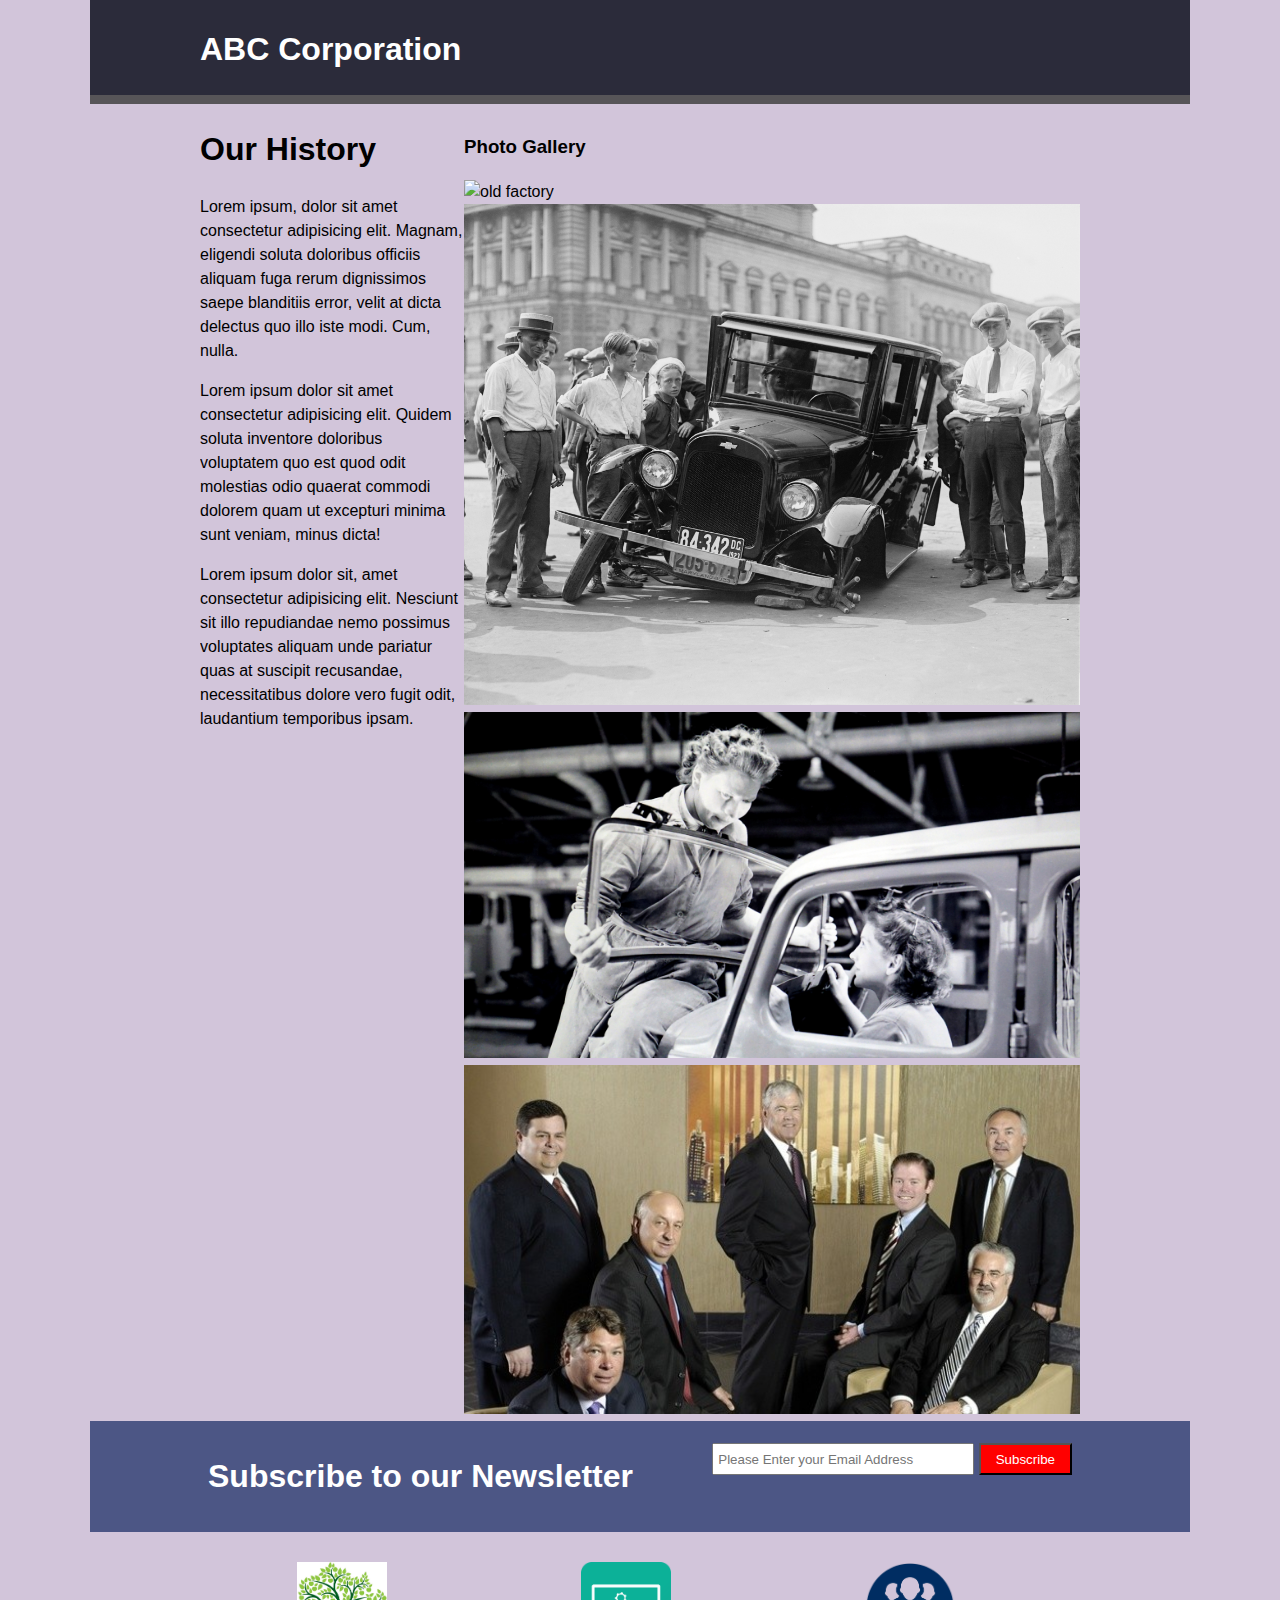
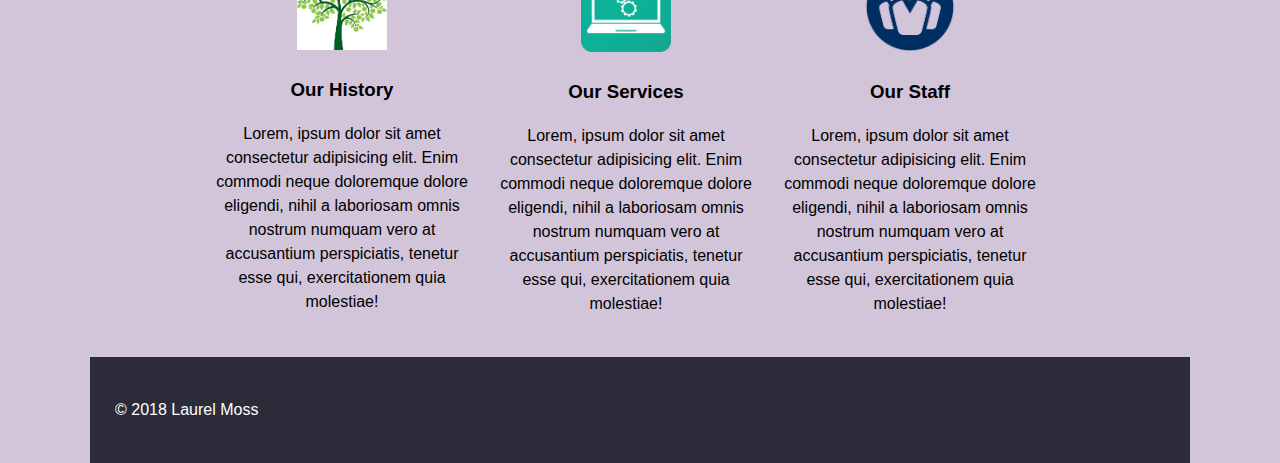
==== history.html @ 0de45ca1 "Add files via upload" ====
<!DOCTYPE html>
<html lang="en">
<head>
   <meta charset="UTF-8">
   <meta name="viewport" content="width=device-width, initial-scale=1.0">
   <meta http-equiv="X-UA-Compatible" content="ie=edge">
   <link rel="stylesheet" href="css/style.css">
   <link rel="stylesheet" href="https://use.fontawesome.com/releases/v5.2.0/css/all.css" integrity="sha384-hWVjflwFxL6sNzntih27bfxkr27PmbbK/iSvJ+a4+0owXq79v+lsFkW54bOGbiDQ" crossorigin="anonymous">
   <title>Sample Responsive Layout Website</title>
</head>
<body>
   <header>
      <div class="container">
         <div id="branding">
            <h1 class="co-title"><a href="index.html">ABC Corporation</a></h1>
         </div>
         <nav>
            <ul>
               <li><a href="#"><i class="fab fa-twitter"></i></a></li>
               <li><a href="#"><i class="fab fa-facebook-square"></i></a></li>
               <li><a href="#"><i class="fab fa-linkedin"></i></a></li>
            </ul>
         </nav>
      </div>
   </header>
   <section id="main">
      <div class="container">
         <article id="main-col">
            <h1>Our History</h1>
            <p>Lorem ipsum, dolor sit amet consectetur adipisicing elit. Magnam, eligendi soluta doloribus officiis aliquam fuga rerum dignissimos saepe blanditiis error, velit at dicta delectus quo illo iste modi. Cum, nulla.</p>
            <p>Lorem ipsum dolor sit amet consectetur adipisicing elit. Quidem soluta inventore doloribus voluptatem quo est quod odit molestias odio quaerat commodi dolorem quam ut excepturi minima sunt veniam, minus dicta!</p>
            <p>Lorem ipsum dolor sit, amet consectetur adipisicing elit. Nesciunt sit illo repudiandae nemo possimus voluptates aliquam unde pariatur quas at suscipit recusandae, necessitatibus dolore vero fugit odit, laudantium temporibus ipsam.</p>
         </article>
         <aside>
            <h3>Photo Gallery</h3>
            <img src="img/pexels-photo-416326.jpeg" alt="old factory">
            <img src="img/black-and-white-broken-car-78793.jpg" alt="old car">
            <img src="img/autowindshield.jpg" alt="Ladies install windshield">
            <img src="img/board.jpg" alt="board of directors 1970">
         </aside>
      </div>
   </section>

   <section id="newsletter">
      <div class="container">
         <h1>Subscribe to our Newsletter</h1>
         <form action="process.php">
            <input type="email" placeholder="Please Enter your Email Address">
            <button type="submit" class="button_1">Subscribe</button>
         </form>
      </div>
   </section>

   <section id="boxes">
      <div class="container">
         <div class="box">
            <a href="#"><img src="img/Family-Tree-8.jpg"></a>
            <h3>Our History</h3>
            <p>Lorem, ipsum dolor sit amet consectetur adipisicing elit. Enim commodi neque doloremque dolore eligendi, nihil a laboriosam omnis nostrum numquam vero at accusantium perspiciatis, tenetur esse qui, exercitationem quia molestiae!</p>
         </div>
         <div class="box">
            <a href="services.html"><img src="img/AppDevelopmentD_Icon-01_0.png"></a>
            <h3>Our Services</h3>
            <p>Lorem, ipsum dolor sit amet consectetur adipisicing elit. Enim commodi neque doloremque dolore eligendi, nihil a laboriosam omnis nostrum numquam vero at accusantium perspiciatis, tenetur esse qui, exercitationem quia molestiae!</p>
         </div>
         <div class="box">
            <a href="staff.html"><img src="img/icon_governance.png"></a>
            <h3>Our Staff</h3>
            <p>Lorem, ipsum dolor sit amet consectetur adipisicing elit. Enim commodi neque doloremque dolore eligendi, nihil a laboriosam omnis nostrum numquam vero at accusantium perspiciatis, tenetur esse qui, exercitationem quia molestiae!</p>
         </div>
      </div>
   </section>
   <footer>
      <p>&copy; 2018 Laurel Moss </p>
   </footer>

</body>
</html>
---- css/style.css ----
body {
   font-family: Arial, Helvetica, sans-serif;
   font-size: 1em;
   line-height: 1.5;
   padding: 0;
   margin: 0;
   background-color: rgb(210, 197, 218);
}
/*global*/
.container {
   width: 80%;
   margin: auto;
   overflow: hidden;
}

ul {
   margin: 0;
   padding: 0;
}

.button_1 {
   height: 32px;
   background: rgb(255, 0, 0);
   border: 1;
   padding-left: 15px;
   padding-right: 15px;
   color: white;
}

.dark {
   padding: 15px;
   background-color: rgb(55, 83, 83);
   color: white;
   margin-top: 15px;
   margin-bottom: 15px;
}

/*header*/
header {
   background-color: rgb(43, 43, 58);
   color: white;
   padding-top: 25px;
   min-height: 70px;
   border-bottom: rgb(87, 85, 88) 9px solid;
}

header a {
   color: white;
   text-decoration: none;
   font-size: 1em;
}

li {
   float: left;
   display: inline;
   padding: 0 10px 0 10px;
}

#branding {
   float: left;
}

.co-title {
   margin: 0;
}

nav {
   float: right;
   margin-top: 10px;
}

/*hover*/
.co-title:hover {
   color: rgb(253, 4, 4);
}

a:hover {
   color: rgb(90, 100, 245);
}

.button_1:hover {
   color: red;
   background-color: white;
}
/*showcase*/
#showcase {
   background: url('../img/site-3595016_1920 copy.jpg') no-repeat;
   background-position-x: -100;
   background-size: cover;
   min-height: 500px;
}

#showcase h1 {
   text-align: center;
   color: rgb(54, 46, 46);
   margin-top: 50px;
   font-size: 1.6rem;
}

#showcase p {
   font-size: 1.3rem;
}

/*newsletter*/
#newsletter {
   padding: 10px;
   background-color: rgba(27, 45, 102, 0.733);
   color: white;
}

#newsletter h1 {
   float: left;
}

form {
   float: right;
   margin-top: 12px;
}

input[type="email"]{
   padding: 4px;
   height:20px;
   width:250px;
}

/*boxes*/
#boxes {
   margin-top: 20px;
}

.box {
   float: left;
   width: 30%;
   padding: 10px;
   text-align: center;
}

.box img {
   width: 90px;
}

/*sidebar*/
aside {
   float: right;
   width: 70%;
   margin-top: 10px;
}

#main-col {
   float: left;
   width: 30%;
}

img {
   width: 100%;
}

#leadership {
   margin: auto;
   padding: 10px;
   width:50%;
   text-align: center;
}

/*contact form*/
#contact, input, textarea {
   width: 90%;
}

/*footer*/
footer{
   padding: 25px;
   margin-top: 15px;
   background-color: rgb(43, 43, 58);
   color: white;
}

/*media queries*/
@media(max-width: 700px){
   #branding, nav, nav li, #newsletter h1, #newsletter form, #boxes .box, #main-col, aside {
      float: none;
      text-align: center;
      width: 100%;
   }

   #showcase h1 {
      margin-top: 35px;
   }

   #newsletter button {
      display: block;
      width: 100%;
   }

   #newsletter form input[type="email"]{
      width: 100%;
      margin-bottom: 5px;
   }
}

@media(min-width: 1100px) {
   body {
      width: 1100px;
      margin: auto;
   }
}
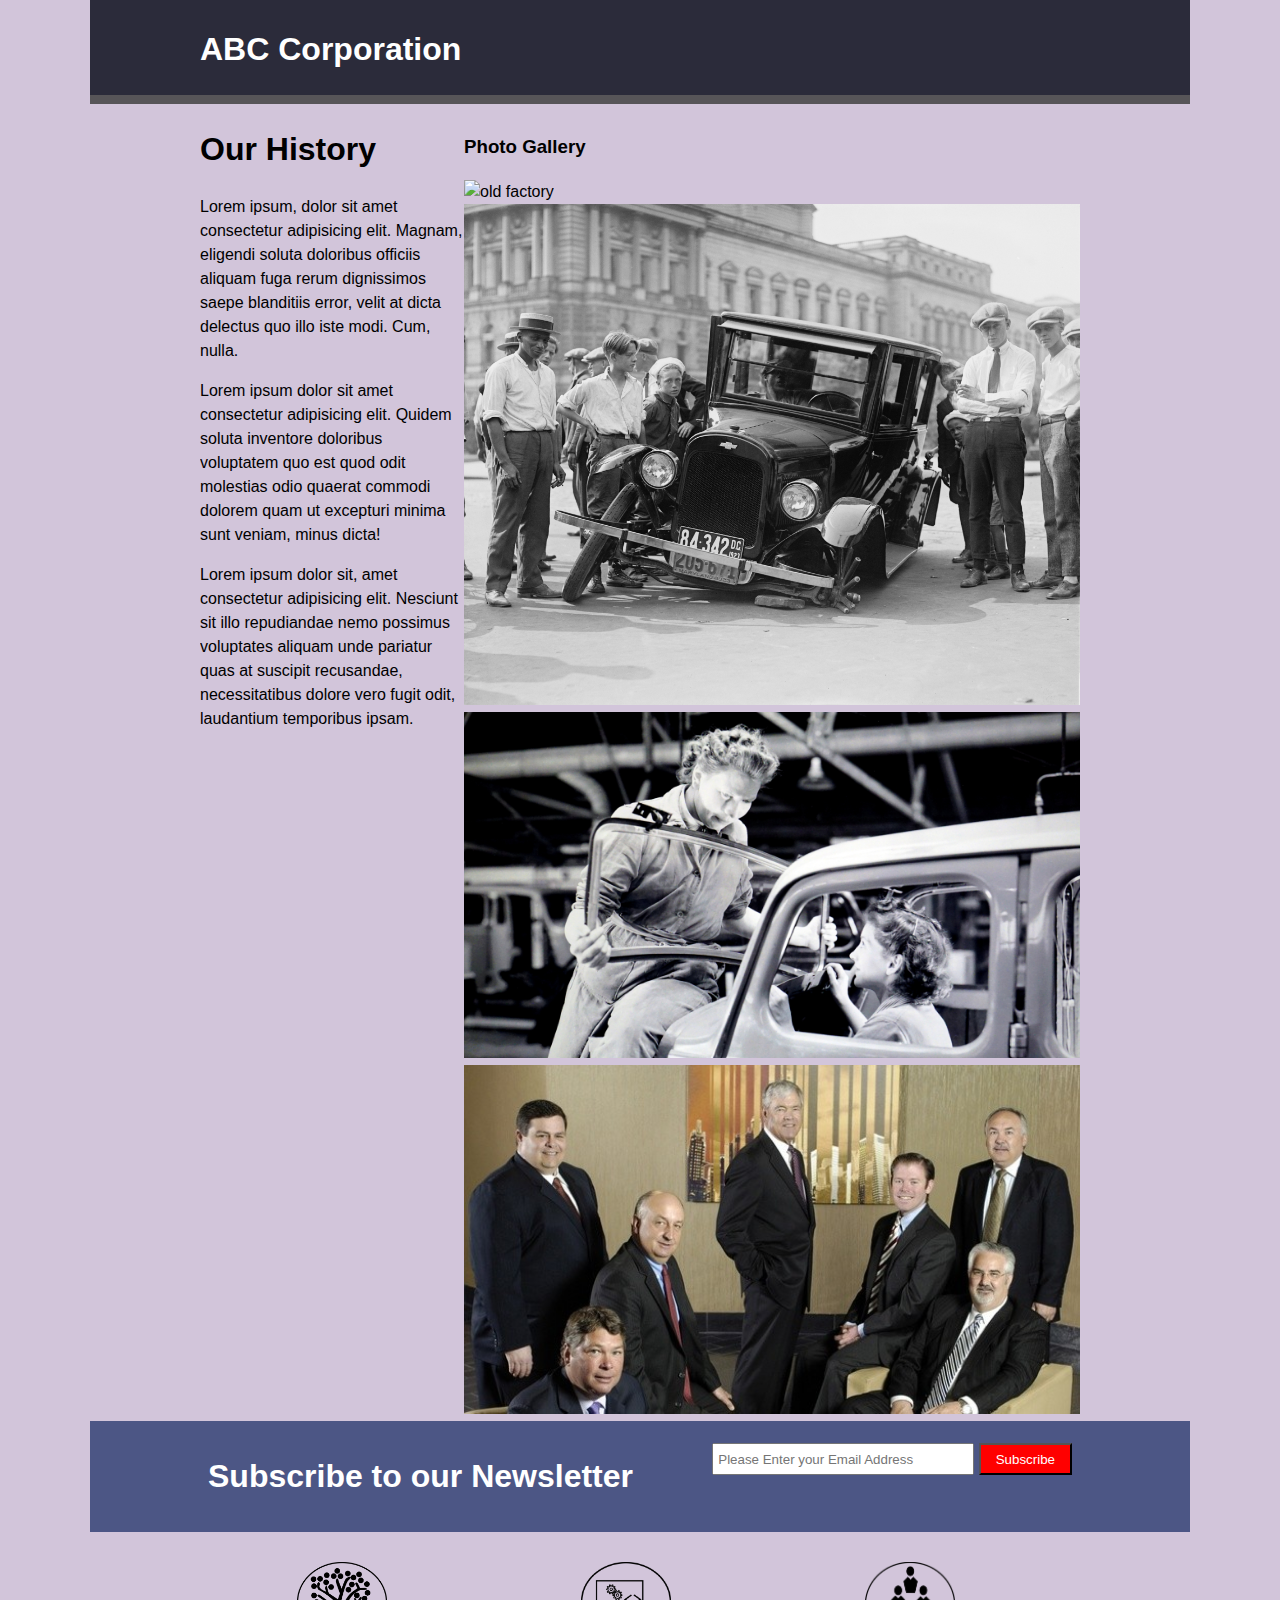
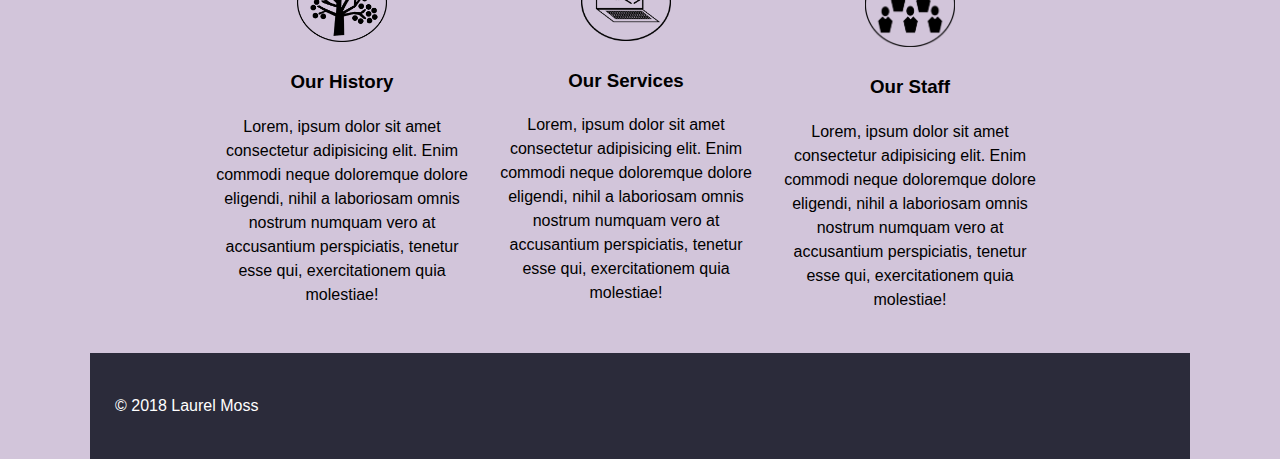
==== commit 811411e2: "Update history.html" ====
--- a/history.html
+++ b/history.html
@@ -54,17 +54,17 @@
    <section id="boxes">
       <div class="container">
          <div class="box">
-            <a href="#"><img src="img/Family-Tree-8.jpg"></a>
+            <a href="#"><img src="img/treeicon.png"></a>
             <h3>Our History</h3>
             <p>Lorem, ipsum dolor sit amet consectetur adipisicing elit. Enim commodi neque doloremque dolore eligendi, nihil a laboriosam omnis nostrum numquam vero at accusantium perspiciatis, tenetur esse qui, exercitationem quia molestiae!</p>
          </div>
          <div class="box">
-            <a href="services.html"><img src="img/AppDevelopmentD_Icon-01_0.png"></a>
+            <a href="services.html"><img src="img/services.png"></a>
             <h3>Our Services</h3>
             <p>Lorem, ipsum dolor sit amet consectetur adipisicing elit. Enim commodi neque doloremque dolore eligendi, nihil a laboriosam omnis nostrum numquam vero at accusantium perspiciatis, tenetur esse qui, exercitationem quia molestiae!</p>
          </div>
          <div class="box">
-            <a href="staff.html"><img src="img/icon_governance.png"></a>
+            <a href="staff.html"><img src="img/leaders.png"></a>
             <h3>Our Staff</h3>
             <p>Lorem, ipsum dolor sit amet consectetur adipisicing elit. Enim commodi neque doloremque dolore eligendi, nihil a laboriosam omnis nostrum numquam vero at accusantium perspiciatis, tenetur esse qui, exercitationem quia molestiae!</p>
          </div>
@@ -75,4 +75,4 @@
    </footer>
 
 </body>
-</html>+</html>
--- a/css/style.css
+++ b/css/style.css
@@ -13,6 +13,8 @@
    overflow: hidden;
 }
 
+
+
 ul {
    margin: 0;
    padding: 0;
@@ -203,4 +205,4 @@
       width: 1100px;
       margin: auto;
    }
-}+}
